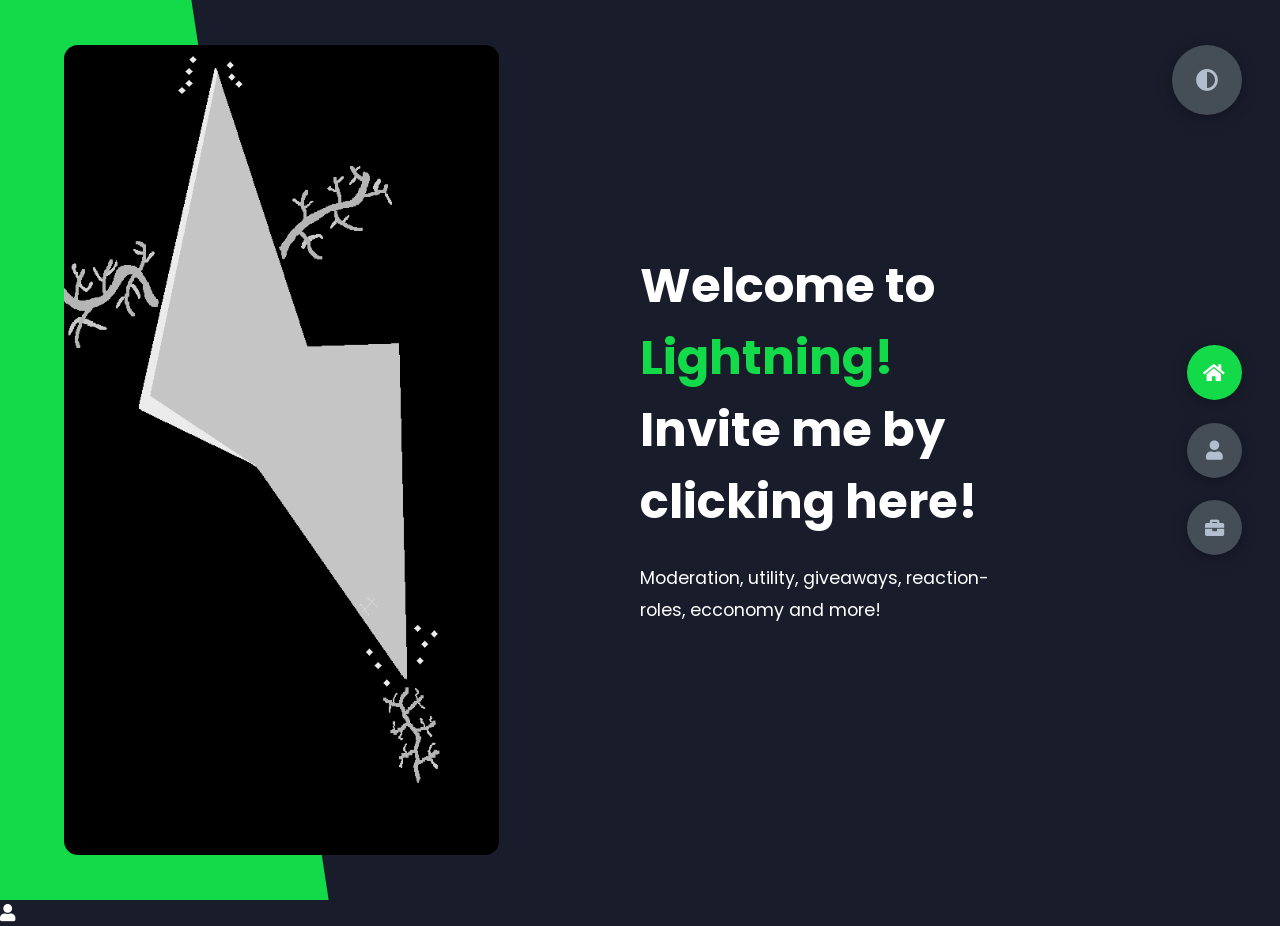
==== index.html @ 9dbb1b23 "semi complete credits" ====
<!DOCTYPE html>
<html lang="en">
<head>
    <meta charset="UTF-8">
    <meta http-equiv="X-UA-Compatible" content="IE=edge">
    <meta name="viewport" content="width=device-width, initial-scale=1.0">
    <title>⚡ Lightning ⚡</title>
    <link rel="shortcut icon" type="image/png" href="Z.png">
    <link rel="stylesheet" href="styles.css">
    <link rel="preconnect" href="https://fonts.googleapis.com">
    <link rel="preconnect" href="https://fonts.gstatic.com" crossorigin>
    <link rel="stylesheet" href="https://cdnjs.cloudflare.com/ajax/libs/font-awesome/5.15.4/css/all.min.css" integrity="sha512-1ycn6IcaQQ40/MKBW2W4Rhis/DbILU74C1vSrLJxCq57o941Ym01SwNsOMqvEBFlcgUa6xLiPY/NS5R+E6ztJQ==" crossorigin="anonymous" referrerpolicy="no-referrer" />
    <meta name="description" content="Lightning is a moderation, automod, giveaway, music, ecconomy and more discord bot in over 55 servers!">
    <meta name="⚡ Lightning bot homepage ⚡" content="HTML,CSS,XML,JavaScript">
    <link href="https://fonts.googleapis.com/css2?family=Poppins:wght@400;500;600;700;800&display=swap" rel="stylesheet">
</head>
<body class="main-content">
    <header class="container header active" id="home">
        <div class="header-content">
            <div class="left-header">
                <div class="h-shape"></div>
                <div class="image">
                    <img src="Z.png" alt="">
                </div>
            </div>
            <div class="right-header">
                <h1 class="name">
                    Welcome to <span>Lightning!</span>
                    <a href="https://discord.com/oauth2/authorize?client_id=990765258186571817&permissions=8&scope=bot%20applications.commands" target="_blank"> Invite me by clicking here!</a>
                </h1>
                <p>
                    Moderation, utility, giveaways, reaction-roles, ecconomy and more!
                </p>
            </div>
        </div>
    </header>
    <main>
        <section class="container about" id="about">
            <div class="main-title">
                <h2>About <span>me</span><span class="bg-text">Bot Stats</span></h2>
            </div>
            <div class="about-container">
                <div class="left-about">
                    <h4>Information About Lightning</h4>
                    <h3>This page is a work in progress!</h3>
                    <p>
                        <br /> <br /> You can invite me at the link on the homepage! Lightning is a Moderation, giveaway, music, 
                    </p>
                </div>
                <div class="right-about">
                    <div class="about-item">
                        <div class="abt-text">
                            <p class="large-text">30+</p>
                            <p class="small-text">Discord <br /> Servers</p>
                        </div>
                    </div>
                    <div class="about-item">
                        <div class="abt-text">
                            <p class="large-text">2620</p>
                            <p class="small-text">Discord <br /> Users</p>
                        </div>
                    </div>
                    <div class="about-item">
                        <div class="abt-text">
                            <p class="large-text">24/7</p>
                            <p class="small-text">Uptime</p>
                        </div>
                    </div>
                    <div class="about-item">
                        <div class="abt-text">
                            <p class="large-text">24/7</p>
                            <p class="small-text">Support <br /> Staff</p>
                        </div>
                    </div>
                </div>
            </div>
        </section>
        <section class="container" id="portfolio">
            <div class="main-title">
                <h2>Bot Credits<span></span><span class="bg-text">⚡⚡⚡</span></h2>
                <p>
                    <b>THE LIGHTNING TEAM</b>
                    Developers:
                    Jonathan55#6248
                    InstantNoodles#6969
                    JjWyoming_YT#9972
                    Mr.Respected#2222
                    AndyIsHereBoi#8909
                    max.ms#6843

                    Team:
                    Batmayne#9249
                    bailey>3#5365
                    jeffyboy89#8763

                    other:
                    AndyIsHereBoi#8909
                    max.ms#6843
                    
                </p>
        </section>
    </main>

    <div class="controls">
        <div class="control active-btn" data-id="home" >
            <i class="fas fa-home"></i>
        </div>
        <div class="control" data-id="about">
            <i class="fas fa-user"></i>
        </div>
        <div class="control" data-id="portfolio">
            <i class="fas fa-briefcase"></i>
        </div>
    </div>
    <div class="theme-btn">
        <i class="fas fa-adjust"></i>
    </div>
    <script src="app.js"></script>
    <div class="control" data-id="invite">
        <i class="fas fa-user"></i>
    </div>
</body>
</html>
---- styles.css ----
* {
  margin: 0;
  padding: 0;
  box-sizing: border-box;
  list-style: none;
}

:root {
  --color-primary: #191d2b;
  --color-secondary: #13da48;
  --color-white: #FFFFFF;
  --color-black: #000;
  --color-grey0: #f8f8f8;
  --color-grey-1: #dbe1e8;
  --color-grey-2: #b2becd;
  --color-grey-3: #6c7983;
  --color-grey-4: #454e56;
  --color-grey-5: #2a2e35;
  --color-grey-6: #12181b;
  --br-sm-2: 14px;
  --box-shadow-1: 0 3px 15px rgba(0,0,0,.3);
}

.light-mode {
  --color-primary: #FFFFFF;
  --color-secondary: #eaff00;
  --color-white: #454e56;
  --color-black: #000;
  --color-grey0: #f8f8f8;
  --color-grey-1: #6c7983;
  --color-grey-2: #6c7983;
  --color-grey-3: #6c7983;
  --color-grey-4: #454e56;
  --color-grey-5: #f8f8f8;
  --color-grey-6: #12181b;
}

body {
  background-color: var(--color-primary);
  font-family: "Poppins", sans-serif;
  font-size: 1.1rem;
  color: var(--color-white);
  transition: all 0.4s ease-in-out;
}

a {
  display: inline-block;
  text-decoration: none;
  color: inherit;
  font-family: inherit;
}

header {
  min-height: 100vh;
  color: var(--color-white);
  overflow: hidden;
  padding: 0 !important;
}

section {
  min-height: 100vh;
  width: 100%;
  position: absolute;
  left: 0;
  top: 0;
  padding: 3rem 18rem;
}

.container {
  display: none;
  transform: translateY(-100%) scale(0);
  transition: all 0.4s ease-in-out;
  background-color: var(--color-primary);
}

.active {
  display: block;
  animation: appear 1s ease-in-out;
  transform: translateY(0) scaleY(1);
}
@keyframes appear {
  0% {
    transform: translateY(-100%) scaleY(0);
  }
  100% {
    transform: translateY(0) scaleY(1);
  }
}

.controls {
  position: fixed;
  z-index: 10;
  top: 50%;
  right: 3%;
  display: flex;
  flex-direction: column;
  align-items: center;
  justify-content: center;
  transform: translateY(-50%);
}
.controls .control {
  padding: 1rem;
  cursor: pointer;
  background-color: var(--color-grey-4);
  width: 55px;
  height: 55px;
  border-radius: 50%;
  display: flex;
  justify-content: center;
  align-items: center;
  margin: 0.7rem 0;
  box-shadow: var(--box-shadow-1);
}
.controls .control i {
  font-size: 1.2rem;
  color: var(--color-grey-2);
  pointer-events: none;
}
.controls .active-btn {
  background-color: var(--color-secondary);
  transition: all 0.4s ease-in-out;
}
.controls .active-btn i {
  color: var(--color-white);
}

.theme-btn {
  top: 5%;
  right: 3%;
  width: 70px;
  height: 70px;
  border-radius: 50%;
  background-color: var(--color-grey-4);
  cursor: pointer;
  position: fixed;
  display: flex;
  justify-content: center;
  align-items: center;
  box-shadow: 0 3px 15px rgba(0, 0, 0, 0.3);
  transition: all 0.1s ease-in-out;
}
.theme-btn:active {
  transform: translateY(-3px);
}
.theme-btn i {
  font-size: 1.4rem;
  color: var(--color-grey-2);
  pointer-events: none;
}

/*Header-content*/
.header-content {
  display: grid;
  grid-template-columns: repeat(2, 1fr);
  min-height: 100vh;
}
.header-content .left-header {
  display: flex;
  align-items: center;
  position: relative;
}
.header-content .left-header .h-shape {
  transition: all 0.4s ease-in-out;
  width: 65%;
  height: 100%;
  background-color: var(--color-secondary);
  position: absolute;
  left: 0;
  top: 0;
  z-index: -1;
  clip-path: polygon(0 0, 46% 0, 79% 100%, 0% 100%);
}
.header-content .left-header .image {
  border-radius: var(--br-sm-2);
  height: 90%;
  width: 68%;
  margin-left: 4rem;
  background-color: var(--color-black);
  transition: all 0.4s ease-in-out;
}
.header-content .left-header .image img {
  width: 100%;
  height: 100%;
  object-fit: cover;
  transition: all 0.4s ease-in-out;
  filter: grayscale(100%);
}
.header-content .left-header .image img:hover {
  filter: grayscale(0);
}
.header-content .right-header {
  display: flex;
  flex-direction: column;
  justify-content: center;
  padding-right: 18rem;
}
.header-content .right-header .name {
  font-size: 3rem;
}
.header-content .right-header .name span {
  color: var(--color-secondary);
}
.header-content .right-header p {
  margin: 1.5rem 0;
  line-height: 2rem;
}

/*About*/
.about-container {
  display: grid;
  grid-template-columns: repeat(2, 1fr);
  padding-top: 3.5rem;
  padding-bottom: 5rem;
}
.about-container .right-about {
  display: grid;
  grid-template-columns: repeat(2, 1fr);
  grid-gap: 2rem;
}
.about-container .right-about .about-item {
  border: 1px solid var(--color-grey-5);
  border-radius: 5px;
  transition: all 0.4s ease-in-out;
  box-shadow: 1px 2px 15px rgba(0, 0, 0, 0.1);
}
.about-container .right-about .about-item:hover {
  cursor: default;
  transform: translateY(-5px);
  border: 1px solid var(--color-secondary);
  box-shadow: 1px 4px 15px rgba(0, 0, 0, 0.32);
}
.about-container .right-about .about-item .abt-text {
  padding: 1.5rem;
  display: flex;
  flex-direction: column;
}
.about-container .right-about .about-item .abt-text .large-text {
  font-size: 3rem;
  font-weight: 700;
  color: var(--color-secondary);
}
.about-container .right-about .about-item .abt-text .small-text {
  padding-left: 3rem;
  position: relative;
  text-transform: uppercase;
  font-size: 1.2rem;
  color: var(--color-grey-1);
  letter-spacing: 2px;
}
.about-container .right-about .about-item .abt-text .small-text::before {
  content: "";
  position: absolute;
  left: 0;
  top: 15px;
  width: 2rem;
  height: 2px;
  background-color: var(--color-grey-5);
}
.about-container .left-about {
  padding-right: 5rem;
}
.about-container .left-about p {
  line-height: 2rem;
  padding: 1rem;
  color: var(--color-grey-1);
}
.about-container .left-about h4 {
  font-size: 2rem;
  text-transform: uppercase;
}

.about-stats {
  padding-bottom: 4rem;
}
.about-stats .progress-bars {
  display: grid;
  grid-template-columns: repeat(2, 1fr);
  grid-gap: 2rem;
}
.about-stats .progress-bars .progress-bar {
  display: flex;
  flex-direction: column;
}
.about-stats .progress-bars .progress-bar .prog-title {
  text-transform: uppercase;
  font-weight: 500;
}
.about-stats .progress-bars .progress-bar .progress-con {
  display: flex;
  align-items: center;
}
.about-stats .progress-bars .progress-bar .progress-con .prog-text {
  color: var(--color-grey-2);
}
.about-stats .progress-bars .progress-bar .progress-con .progress {
  width: 100%;
  height: 0.45rem;
  background-color: var(--color-grey-4);
  margin-left: 1rem;
  position: relative;
}
.about-stats .progress-bars .progress-bar .progress-con .progress span {
  position: absolute;
  top: 0;
  left: 0;
  height: 100%;
  background-color: var(--color-secondary);
  transition: all 0.4s ease-in-out;
  width: 60%;
}
.about-stats .progress-bars .progress-bar .progress-con .progress .html {
  width: 80%;
}
.about-stats .progress-bars .progress-bar .progress-con .progress .css {
  width: 95%;
}
.about-stats .progress-bars .progress-bar .progress-con .progress .js {
  width: 75%;
}
.about-stats .progress-bars .progress-bar .progress-con .progress .react {
  width: 60%;
}
.about-stats .progress-bars .progress-bar .progress-con .progress .node {
  width: 87%;
}
.about-stats .progress-bars .progress-bar .progress-con .progress .python {
  width: 70%;
}

.stat-title {
  text-transform: uppercase;
  font-size: 1.4rem;
  text-align: center;
  padding: 3.5rem 0;
  position: relative;
}
.stat-title::before {
  content: "";
  position: absolute;
  left: 50%;
  top: 0;
  width: 40%;
  height: 1px;
  background-color: var(--color-grey-5);
  transform: translateX(-50%);
}

/*Timeline*/
.timeline {
  display: grid;
  grid-template-columns: repeat(2, 1fr);
  grid-gap: 2rem;
  padding-bottom: 3rem;
}
.timeline .timeline-item {
  position: relative;
  padding-left: 3rem;
  border-left: 1px solid var(--color-grey-5);
}
.timeline .timeline-item .tl-icon {
  position: absolute;
  left: -27px;
  top: 0;
  background-color: var(--color-secondary);
  width: 50px;
  height: 50px;
  border-radius: 50%;
  display: flex;
  align-items: center;
  justify-content: center;
}
.timeline .timeline-item .tl-icon i {
  font-size: 1.3rem;
}
.timeline .timeline-item .tl-duration {
  padding: 0.2rem 0.6rem;
  background-color: var(--color-grey-5);
  border-radius: 15px;
  display: inline-block;
  font-size: 0.8rem;
  text-transform: uppercase;
  font-weight: 500;
}
.timeline .timeline-item h5 {
  padding: 1rem 0;
  text-transform: uppercase;
  font-size: 1.3rem;
  font-weight: 600;
}
.timeline .timeline-item h5 span {
  color: var(--color-grey-2);
  font-weight: 500;
  font-size: 1.2rem;
}
.timeline .timeline-item p {
  color: var(--color-grey-2);
}

.port-text {
  padding: 2rem 0;
  text-align: center;
}

.portfolios {
  display: grid;
  grid-template-columns: repeat(3, 1fr);
  grid-gap: 2rem;
  margin-top: 3rem;
}
.portfolios .portfolio-item {
  position: relative;
  border-radius: 15px;
}
.portfolios .portfolio-item img {
  width: 100%;
  height: 300px;
  object-fit: cover;
  border-radius: 15px;
}
.portfolios .portfolio-item .hover-items {
  width: 100%;
  height: 100%;
  background-color: var(--color-secondary);
  position: absolute;
  left: 0;
  top: 0;
  border-radius: 15px;
  display: flex;
  justify-content: center;
  align-items: center;
  flex-direction: column;
  opacity: 0;
  transform: scale(0);
  transition: all 0.4s ease-in-out;
}
.portfolios .portfolio-item .hover-items h3 {
  font-size: 1.5rem;
  color: var(--color-white);
  margin-bottom: 1.5rem;
}
.portfolios .portfolio-item .hover-items .icons {
  display: flex;
  justify-content: center;
  align-items: center;
}
.portfolios .portfolio-item .hover-items .icons .icon {
  background-color: var(--color-primary);
  border-radius: 50%;
  width: 50px;
  height: 50px;
  display: flex;
  align-items: center;
  justify-content: center;
  margin: 0 1rem;
  cursor: pointer;
  transition: all 0.4s ease-in-out;
}
.portfolios .portfolio-item .hover-items .icons .icon i {
  font-size: 1.5rem;
  color: var(--color-white);
  margin: 0 1rem;
}
.portfolios .portfolio-item .hover-items .icons .icon:hover {
  background-color: var(--color-white);
}
.portfolios .portfolio-item .hover-items .icons .icon:hover i {
  color: var(--color-primary);
}

.portfolio-item:hover .hover-items {
  opacity: 1;
  transform: scale(1);
}

.blogs {
  display: grid;
  grid-template-columns: repeat(3, 1fr);
  grid-gap: 2rem;
  margin-top: 3rem;
}
.blogs .blog {
  position: relative;
  background-color: var(--color-grey-5);
  border-radius: 5px;
  box-shadow: 1px 1px 20px rgba(0, 0, 0, 0.1);
  transition: all 0.4s ease-in-out;
}
.blogs .blog:hover {
  box-shadow: 1px 1px 20px rgba(0, 0, 0, 0.3);
  transform: translateY(-5px);
  transition: all 0.4s ease-in-out;
}
.blogs .blog:hover img {
  filter: grayscale(0);
  transform: scale(1.1);
  box-shadow: 0px 4px 15px rgba(0, 0, 0, 0.8);
}
.blogs .blog img {
  width: 100%;
  height: 300px;
  object-fit: cover;
  border-top-left-radius: 5px;
  border-top-right-radius: 5px;
  filter: grayscale(100%);
  transition: all 0.4s ease-in-out;
}
.blogs .blog .blog-text {
  margin-top: -7px;
  padding: 1.1rem;
  border-top: 8px solid var(--color-secondary);
}
.blogs .blog .blog-text h4 {
  font-size: 1.5rem;
  margin-bottom: 0.7rem;
  transition: all 0.4s ease-in-out;
  cursor: pointer;
}
.blogs .blog .blog-text h4:hover {
  color: var(--color-secondary);
}
.blogs .blog .blog-text p {
  color: var(--color-grey-2);
  line-height: 2rem;
  padding-bottom: 1rem;
}

.contact-content-con {
  display: flex;
  padding-top: 3.5rem;
}
.contact-content-con .left-contact {
  flex: 2;
}
.contact-content-con .left-contact h4 {
  margin-top: 1rem;
  font-size: 2rem;
  text-transform: uppercase;
}
.contact-content-con .left-contact p {
  margin: 1rem 0;
  line-height: 2rem;
}
.contact-content-con .left-contact .contact-info .contact-item {
  display: flex;
  align-items: center;
  justify-content: space-between;
}
.contact-content-con .left-contact .contact-info .contact-item p {
  margin: 0.3rem 0 !important;
  padding: 0 !important;
}
.contact-content-con .left-contact .contact-info .contact-item .icon {
  display: grid;
  grid-template-columns: 40px 1fr;
}
.contact-content-con .left-contact .contact-info .contact-item .icon i {
  display: flex;
  align-items: center;
  font-size: 1.3rem;
}
.contact-content-con .left-contact .contact-icon {
  display: flex;
  margin-top: 2rem;
}
.contact-content-con .left-contact .contact-icon a {
  display: flex;
  align-items: center;
  color: var(--color-white);
  background-color: var(--color-grey-5);
  cursor: pointer;
  justify-content: center;
  width: 50px;
  height: 50px;
  border-radius: 50%;
  margin: 0 0.4rem;
  transition: all 0.4s ease-in-out;
}
.contact-content-con .left-contact .contact-icon a:hover {
  background-color: var(--color-secondary);
}
.contact-content-con .left-contact .contact-icon a:hover i {
  color: var(--color-primary);
}
.contact-content-con .left-contact .contact-icon a i {
  display: flex;
  align-items: center;
  justify-content: center;
  font-size: 1.3rem;
}
.contact-content-con .right-contact {
  flex: 3;
  margin-left: 3rem;
}
.contact-content-con .right-contact .input-control {
  margin: 1.5rem 0;
}
.contact-content-con .right-contact .input-control input, .contact-content-con .right-contact .input-control textarea {
  border-radius: 30px;
  font-weight: inherit;
  font-size: inherit;
  font-family: inherit;
  padding: 0.8rem 1.1rem;
  outline: none;
  border: none;
  background-color: var(--color-grey-5);
  width: 100%;
  color: var(--color-white);
  resize: none;
}
.contact-content-con .right-contact .i-c-2 {
  display: flex;
}
.contact-content-con .right-contact .i-c-2 :last-child {
  margin-left: 1.5rem;
}
.contact-content-con .right-contact .submit-btn {
  display: flex;
  justify-content: flex-start;
}

/*Independed components*/
.btn-con {
  display: flex;
  align-self: flex-start;
}

.main-btn {
  border-radius: 30px;
  color: inherit;
  font-weight: 600;
  position: relative;
  border: 1px solid var(--color-secondary);
  display: flex;
  align-self: flex-start;
  align-items: center;
  overflow: hidden;
}
.main-btn .btn-text {
  padding: 0 2rem;
}
.main-btn .btn-icon {
  background-color: var(--color-secondary);
  display: flex;
  align-items: center;
  justify-content: center;
  border-radius: 50%;
  padding: 1rem;
}
.main-btn::before {
  content: "";
  position: absolute;
  top: 0;
  right: 0;
  transform: translateX(100%);
  transition: all 0.4s ease-out;
  z-index: -1;
}
.main-btn:hover {
  transition: all 0.4s ease-out;
}
.main-btn:hover::before {
  width: 100%;
  height: 100%;
  background-color: var(--color-secondary);
  transform: translateX(0);
  transition: all 0.4s ease-out;
}

.main-title {
  text-align: center;
}
.main-title h2 {
  position: relative;
  text-transform: uppercase;
  font-size: 4rem;
  font-weight: 700;
}
.main-title h2 span {
  color: var(--color-secondary);
}
.main-title h2 .bg-text {
  position: absolute;
  top: 50%;
  left: 50%;
  color: var(--color-grey-5);
  transition: all 0.4s ease-in-out;
  z-index: -1;
  transform: translate(-50%, -50%);
  font-weight: 800;
  font-size: 6.3rem;
}

.about-container .left-about p {
  padding-left: 0;
}

@media screen and (max-width: 600px) {
  header {
    padding: 0 !important;
  }

  .theme-btn {
    width: 50px;
    height: 50px;
  }

  .header-content {
    grid-template-columns: repeat(1, 1fr);
    padding-bottom: 6rem;
  }

  .left-header .h-shape {
    display: none;
  }

  .right-header {
    grid-row: 1;
    padding-right: 0rem !important;
    width: 90%;
    margin: 0 auto;
  }
  .right-header .name {
    font-size: 2.5rem !important;
    text-align: center;
    padding-top: 3rem;
  }

  .header-content .left-header .image {
    margin: 0 auto;
    width: 90%;
  }

  .controls {
    top: auto;
    bottom: 0;
    flex-direction: row;
    justify-content: center;
    left: 50%;
    transform: translateX(-50%);
    width: 100%;
    background-color: var(--color-grey-5);
  }
  .controls .control {
    margin: 1rem 0.3rem;
  }

  .about-container {
    grid-template-columns: repeat(1, 1fr);
  }
  .about-container .right-about {
    grid-template-columns: repeat(1, 1fr);
    padding-top: 2.5rem;
  }
  .about-container .left-about {
    padding-right: 0;
  }
  .about-container .left-about p {
    padding-left: 0;
  }

  .timeline {
    grid-template-columns: repeat(1, 1fr);
    padding-bottom: 6rem;
  }

  .container {
    padding: 2rem 2.5rem !important;
  }

  .about-stats .progress-bars {
    grid-template-columns: repeat(1, 1fr);
  }

  .portfolios {
    grid-template-columns: repeat(1, 1fr);
    padding-bottom: 6rem;
    margin-top: 1rem;
  }

  .blogs {
    grid-template-columns: repeat(1, 1fr);
    padding-bottom: 6rem;
  }

  .contact-content-con {
    flex-direction: column;
  }
  .contact-content-con .right-contact {
    margin-left: 0;
    margin-top: 2.5rem;
  }

  .contact-content-con .right-contact .i-c-2 {
    flex-direction: column;
  }

  .contact-content-con .right-contact .i-c-2 :last-child {
    margin-left: 0;
    margin-top: 1.5rem;
  }

  .contact-content-con .right-contact {
    margin-bottom: 6rem;
  }

  .contact-item {
    flex-direction: column;
    margin: 1rem 0;
  }
  .contact-item p {
    font-size: 15px;
    color: var(--color-grey-2);
  }
  .contact-item span {
    font-size: 15px;
  }
  .contact-item .icon {
    grid-template-columns: 25px 1fr;
  }

  .main-title h2 {
    font-size: 2rem;
  }
  .main-title h2 span {
    font-size: 2.3rem;
  }
  .main-title h2 .bg-text {
    font-size: 2.3rem;
  }
}
@media screen and (max-width: 1432px) {
  .container {
    padding: 7rem 11rem;
  }

  .contact-content-con {
    flex-direction: column;
  }
  .contact-content-con .right-contact {
    margin-left: 0;
    margin-top: 2.5rem;
  }

  .contact-content-con .right-contact .i-c-2 {
    flex-direction: column;
  }

  .contact-content-con .right-contact .i-c-2 :last-child {
    margin-left: 0;
    margin-top: 1.5rem;
  }

  .contact-content-con .right-contact {
    margin-bottom: 6rem;
  }

  .main-title h2 .bg-text {
    font-size: 5.5rem;
  }
}
@media screen and (max-width: 1250px) {
  .blogs {
    grid-template-columns: repeat(2, 1fr);
    margin-top: 6rem;
  }

  .portfolios {
    grid-template-columns: repeat(2, 1fr);
  }

  .header-content .right-header {
    padding-right: 9rem;
  }
}
@media screen and (max-width: 660px) {
  .blogs {
    grid-template-columns: repeat(1, 1fr);
  }

  .portfolios {
    grid-template-columns: repeat(1, 1fr);
  }
}
@media screen and (max-width: 1070px) {
  .about-container {
    grid-template-columns: repeat(1, 1fr);
  }
  .about-container .right-about {
    padding-top: 2.5rem;
  }

  .main-title h2 {
    font-size: 4rem;
  }
  .main-title h2 span {
    font-size: 4rem;
  }
  .main-title h2 .bg-text {
    font-size: 4.5rem;
  }
}
@media screen and (max-width: 970px) {
  .container {
    padding: 7rem 6rem;
  }

  .about-container .left-about {
    padding-right: 0rem;
  }

  .header-content {
    grid-template-columns: repeat(1, 1fr);
    padding-bottom: 6rem;
  }

  .left-header .h-shape {
    display: none;
  }
  .left-header .image {
    width: 90% !important;
    margin: 0 auto !important;
  }

  .right-header {
    grid-row: 1;
    padding-right: 0rem !important;
    width: 90%;
    margin: 0 auto;
  }
  .right-header .name {
    font-size: 2.5rem !important;
    text-align: center;
    padding-top: 3rem;
  }
}
@media screen and (max-width: 700px) {
  .container {
    padding: 7rem 3rem;
  }

  .about-stats .progress-bars {
    grid-template-columns: repeat(1, 1fr);
  }

  .about-container .right-about {
    grid-template-columns: repeat(1, 1fr);
  }

  .timeline {
    grid-template-columns: repeat(1, 1fr);
  }

  .main-title h2 {
    font-size: 3rem;
  }
  .main-title h2 span {
    font-size: 3rem;
  }
  .main-title h2 .bg-text {
    font-size: 4rem;
  }
}

/*# sourceMappingURL=styles.css.map */
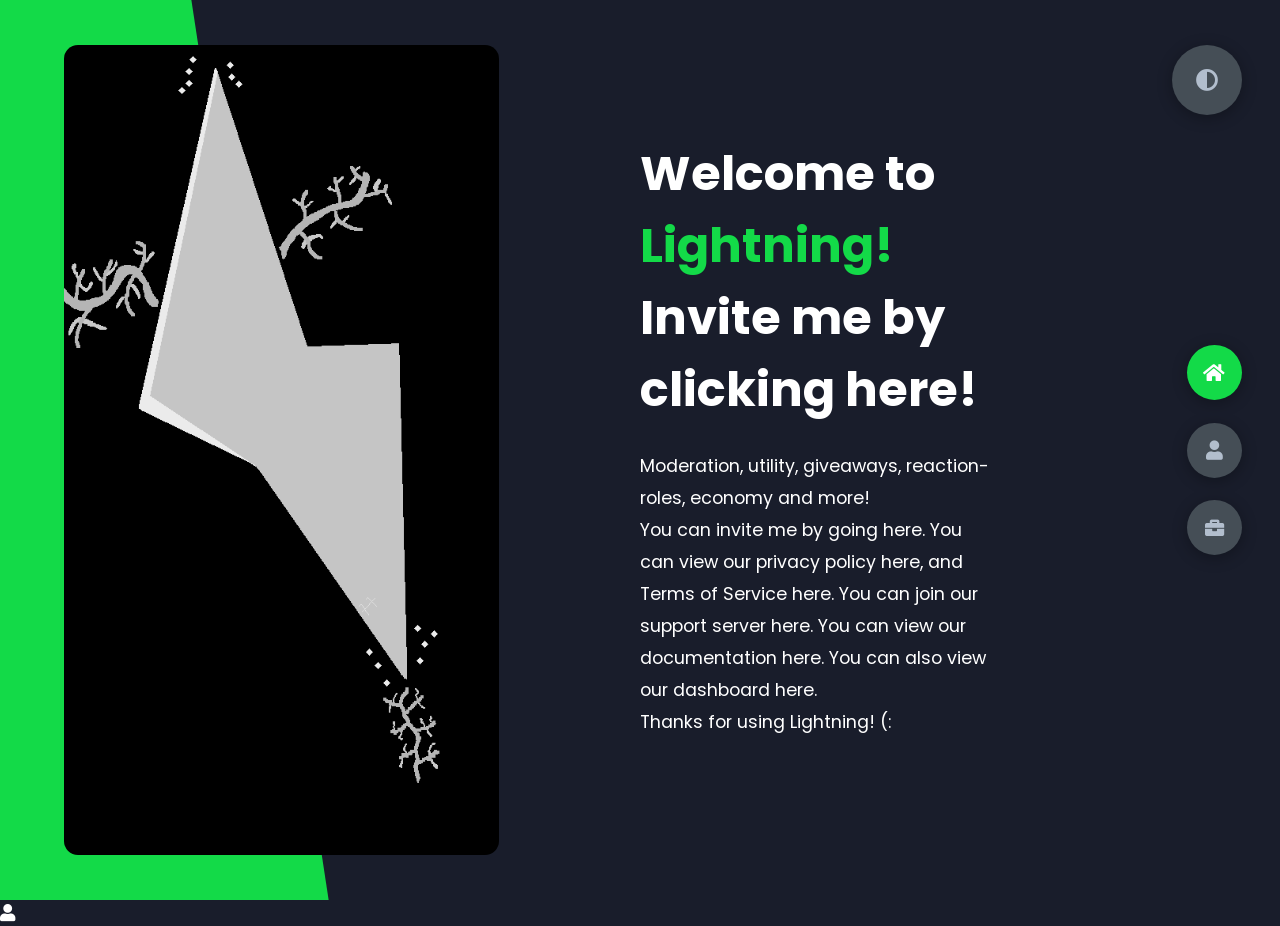
==== commit 457eaf5c: "Update Website" ====
--- a/index.html
+++ b/index.html
@@ -29,7 +29,11 @@
                     <a href="https://discord.com/oauth2/authorize?client_id=990765258186571817&permissions=8&scope=bot%20applications.commands" target="_blank"> Invite me by clicking here!</a>
                 </h1>
                 <p>
-                    Moderation, utility, giveaways, reaction-roles, ecconomy and more!
+                    Moderation, utility, giveaways, reaction-roles, economy and more!
+                    <br>
+                    You can invite me by going <a href="https://lightning-bot.xyz/invite">here</a>. You can view our privacy policy <a href="https://lightning-bot.xyz/policy">here</a>, and Terms of Service <a href="https://lightning-bot.xyz/tos/">here</a>. You can join our support server <a href="https://discord.gg/RFPBqzhTGf" target="_blank">here</a>. You can view our documentation <a href="https://docs.lightning-bot.xyz/">here</a>. You can also view our dashboard <a href="https://dashboard.lightning-bot.xyz/">here</a>.
+                    <br>
+                    Thanks for using Lightning! (:
                 </p>
             </div>
         </div>
@@ -50,7 +54,7 @@
                 <div class="right-about">
                     <div class="about-item">
                         <div class="abt-text">
-                            <p class="large-text">30+</p>
+                            <p class="large-text">60+</p>
                             <p class="small-text">Discord <br /> Servers</p>
                         </div>
                     </div>
@@ -80,23 +84,34 @@
                 <h2>Bot Credits<span></span><span class="bg-text">⚡⚡⚡</span></h2>
                 <p>
                     <b>THE LIGHTNING TEAM</b>
-                    Developers:
+                    
+                    <b>DEVELOPERS</b>
+                    <br>
                     Jonathan55#6248
+                    <br>
                     InstantNoodles#6969
+                    <br>
                     JjWyoming_YT#9972
+                    <br>
                     Mr.Respected#2222
+                    <br>
+
+                    <b>TEAM</b>
+                    <br>
+
+                    Batmayne#9249
+                    <br>
+                    bailey>3#5365
+                    <br>
+                    jeffyboy89#8763
+                    <br>
+
+                    <B>OTHER:</B>
+                    <br>
                     AndyIsHereBoi#8909
+                    <br>
                     max.ms#6843
-
-                    Team:
-                    Batmayne#9249
-                    bailey>3#5365
-                    jeffyboy89#8763
-
-                    other:
-                    AndyIsHereBoi#8909
-                    max.ms#6843
-                    
+                    <br>
                 </p>
         </section>
     </main>
